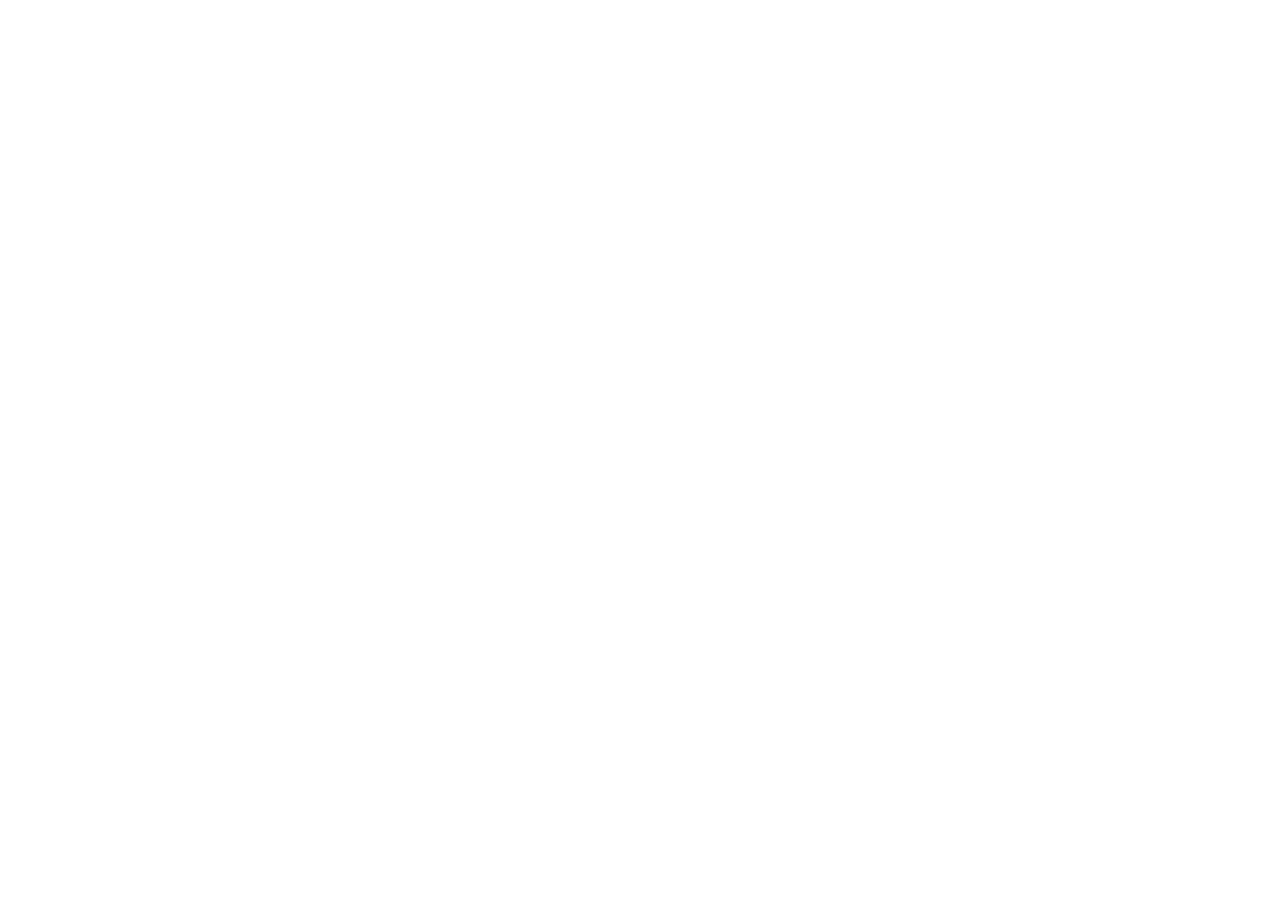
==== index.html @ 39f7f19e "Movido para a raiz - index.html" ====
<!DOCTYPE html>
<html lang="pt-BR">
<head>
    <meta charset="UTF-8">
    <meta http-equiv="X-UA-Compatible" content="IE=edge">
    <meta name="viewport" content="width=device-width, initial-scale=1.0">
    <link rel="preconnect" href="https://fonts.googleapis.com">
    <link rel="preconnect" href="https://fonts.gstatic.com" crossorigin>
    <link href="https://fonts.googleapis.com/css2?family=Roboto:wght@400;500;700&display=swap" rel="stylesheet">
    <link rel="stylesheet" href="./css/index.css"> 
    <script src="https://kit.fontawesome.com/25fb4a0d60.js" crossorigin="anonymous"></script>
    <title>Card Link</title>
</head>
<body>
    <div class="cards"></div>

    <script src="./js/index.js" type='module'></script>
</body>
</html>
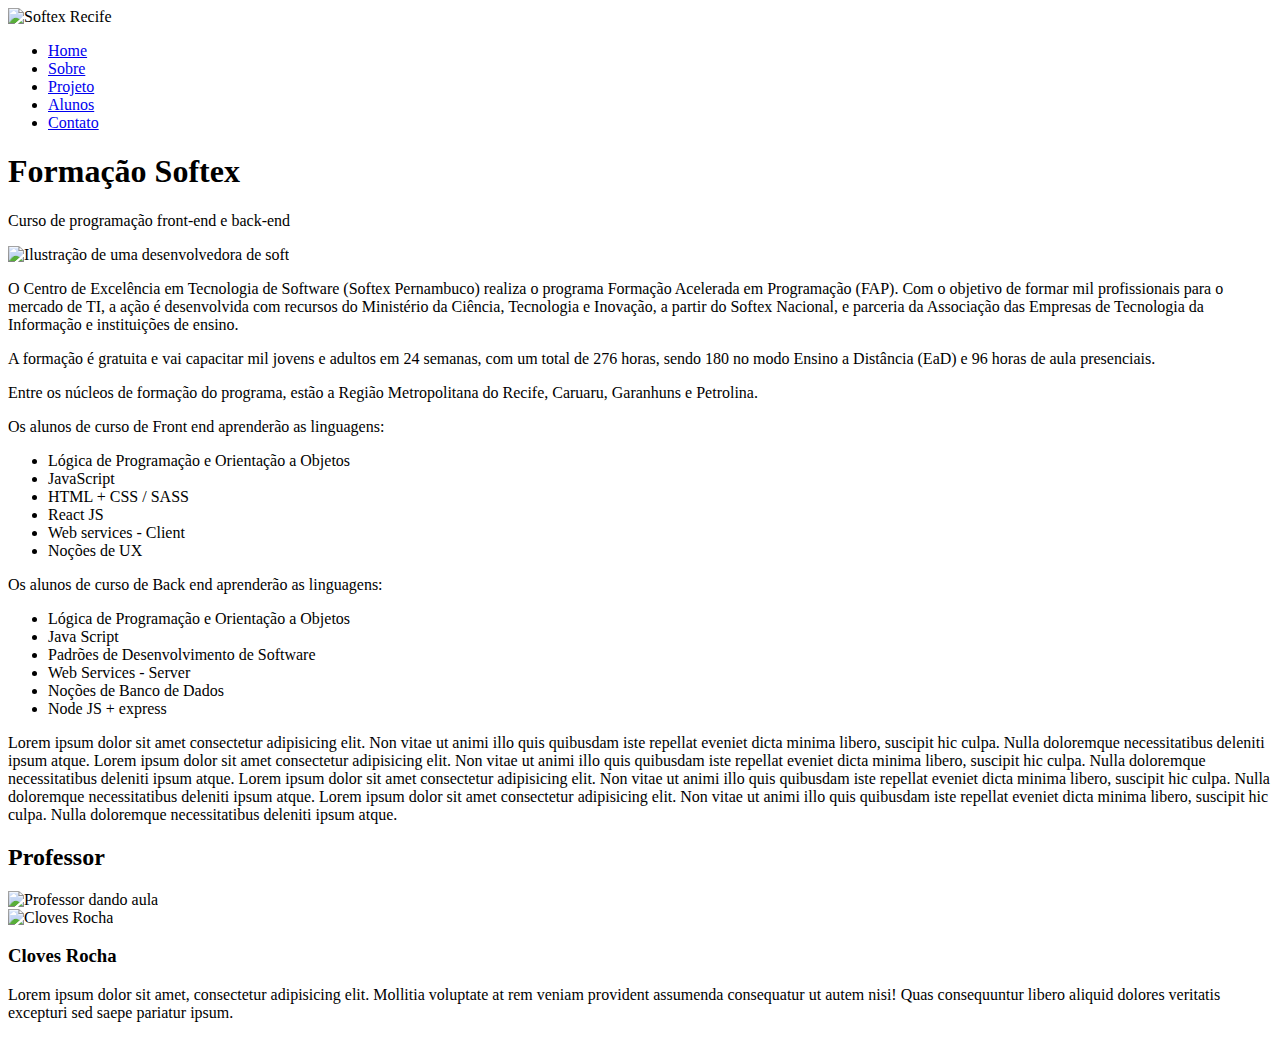
==== commit bc2d46a2: "Update index.html" ====
--- a/index.html
+++ b/index.html
@@ -1,19 +1,97 @@
 <!DOCTYPE html>
 <html lang="pt-BR">
 <head>
+    <link rel="preconnect" href="https://fonts.googleapis.com">
+    <link rel="preconnect" href="https://fonts.gstatic.com" crossorigin> 
     <meta charset="UTF-8">
     <meta http-equiv="X-UA-Compatible" content="IE=edge">
+    <link rel="shortcut icon" href="./assets/image/logo.png" type="image/png">
     <meta name="viewport" content="width=device-width, initial-scale=1.0">
-    <link rel="preconnect" href="https://fonts.googleapis.com">
-    <link rel="preconnect" href="https://fonts.gstatic.com" crossorigin>
-    <link href="https://fonts.googleapis.com/css2?family=Roboto:wght@400;500;700&display=swap" rel="stylesheet">
-    <link rel="stylesheet" href="./css/index.css"> 
+    <link href="https://fonts.googleapis.com/css2?family=Roboto:ital,wght@0,500;0,700;1,400&display=swap" rel="stylesheet">
+    <link rel="stylesheet" href="./assets/css/global.css">
+    <link rel="stylesheet" href="./assets/css/style.css">
     <script src="https://kit.fontawesome.com/25fb4a0d60.js" crossorigin="anonymous"></script>
-    <title>Card Link</title>
+    <title>Formação Softex</title>
 </head>
 <body>
-    <div class="cards"></div>
+    <div class="container">
+        <header>
+            <nav>
+                <img src="./assets/image/logo.png" alt="Softex Recife">   
+                <div class="links">
+                    <ul>
+                        <li><a href="#home">Home</a></li>
+                        <li><a href="#sobre">Sobre</a></li>
+                        <li><a href="#projeto">Projeto</a></li>
+                        <li><a href="/">Alunos</a></li>
+                        <li><a href="/">Contato</a></li>
+                    </ul>
+                </div>
+                <div class="toggle">
+                    <div class="toggle__burger"></div>
+                </div> 
+            </nav>    
+        </header>
 
-    <script src="./js/index.js" type='module'></script>
+        <main>
+            <article id="home">
+                <div class="text-home">
+                    <h1>Formação Softex</h1>
+                    <p>Curso de programação front-end e back-end</p>    
+                </div>
+                <img src="./assets/image/dev.svg" alt="Ilustração de uma desenvolvedora de soft">               
+            </article>
+
+            <article id="sobre">
+                <p>O Centro de Excelência em Tecnologia de Software (Softex Pernambuco) realiza o programa Formação Acelerada em Programação (FAP). Com o objetivo de formar mil profissionais para o mercado de TI, a ação é desenvolvida com recursos do Ministério da Ciência, Tecnologia e Inovação, a partir do Softex Nacional, e parceria da Associação das Empresas de Tecnologia da Informação e instituições de ensino.</p>
+                <p>A formação é gratuita e vai capacitar mil jovens e adultos em 24 semanas, com um total de 276 horas, sendo 180 no modo Ensino a Distância (EaD) e 96 horas de aula presenciais.</p>
+                <p>Entre os núcleos de formação do programa, estão a Região Metropolitana do Recife, Caruaru, Garanhuns e Petrolina.</p>
+
+                <p>Os alunos de curso de Front end aprenderão as linguagens:</p>
+                <ul>
+                    <li>Lógica de Programação e Orientação a Objetos</li>
+                    <li>JavaScript</li>
+                    <li>HTML + CSS / SASS</li>
+                    <li>React JS</li>
+                    <li>Web services - Client</li>
+                    <li>Noções de UX</li>
+                </ul>
+
+                <p>Os alunos de curso de Back end aprenderão as linguagens:</p>
+                <ul>
+                    <li>Lógica de Programação e Orientação a Objetos</li>
+                    <li>Java Script</li>
+                    <li>Padrões de Desenvolvimento de Software</li>
+                    <li>Web Services - Server</li>
+                    <li>Noções de Banco de Dados</li>
+                    <li>Node JS + express</li>
+                </ul>
+            </article>
+
+            <article id="projeto">
+                Lorem ipsum dolor sit amet consectetur adipisicing elit. Non vitae ut animi illo quis quibusdam iste repellat eveniet dicta minima libero, suscipit hic culpa. Nulla doloremque necessitatibus deleniti ipsum atque.
+                Lorem ipsum dolor sit amet consectetur adipisicing elit. Non vitae ut animi illo quis quibusdam iste repellat eveniet dicta minima libero, suscipit hic culpa. Nulla doloremque necessitatibus deleniti ipsum atque.
+                Lorem ipsum dolor sit amet consectetur adipisicing elit. Non vitae ut animi illo quis quibusdam iste repellat eveniet dicta minima libero, suscipit hic culpa. Nulla doloremque necessitatibus deleniti ipsum atque.
+                Lorem ipsum dolor sit amet consectetur adipisicing elit. Non vitae ut animi illo quis quibusdam iste repellat eveniet dicta minima libero, suscipit hic culpa. Nulla doloremque necessitatibus deleniti ipsum atque.
+            </article>
+
+            <article id="professor">
+                <h2>Professor</h2>
+                <div class="container-professor">
+                    <img src="./assets/image/teaching.svg" alt="Professor dando aula" class="img">
+                    <div class="bio-professor">                      
+                        <div class="info">
+                            <img src="https://github.com/clovesrocha.png" alt="Cloves Rocha">
+                            <h3>Cloves Rocha</h3> 
+                        </div>
+                        <p>Lorem ipsum dolor sit amet, consectetur adipisicing elit. Mollitia voluptate at rem veniam provident assumenda consequatur ut autem nisi! Quas consequuntur libero aliquid dolores veritatis excepturi sed saepe pariatur ipsum.</p>
+                    </div>    
+                </div>
+            </article>
+        </main>
+    </div>
+    
+
+    <script src="./assets/js/index.js"></script>
 </body>
 </html>
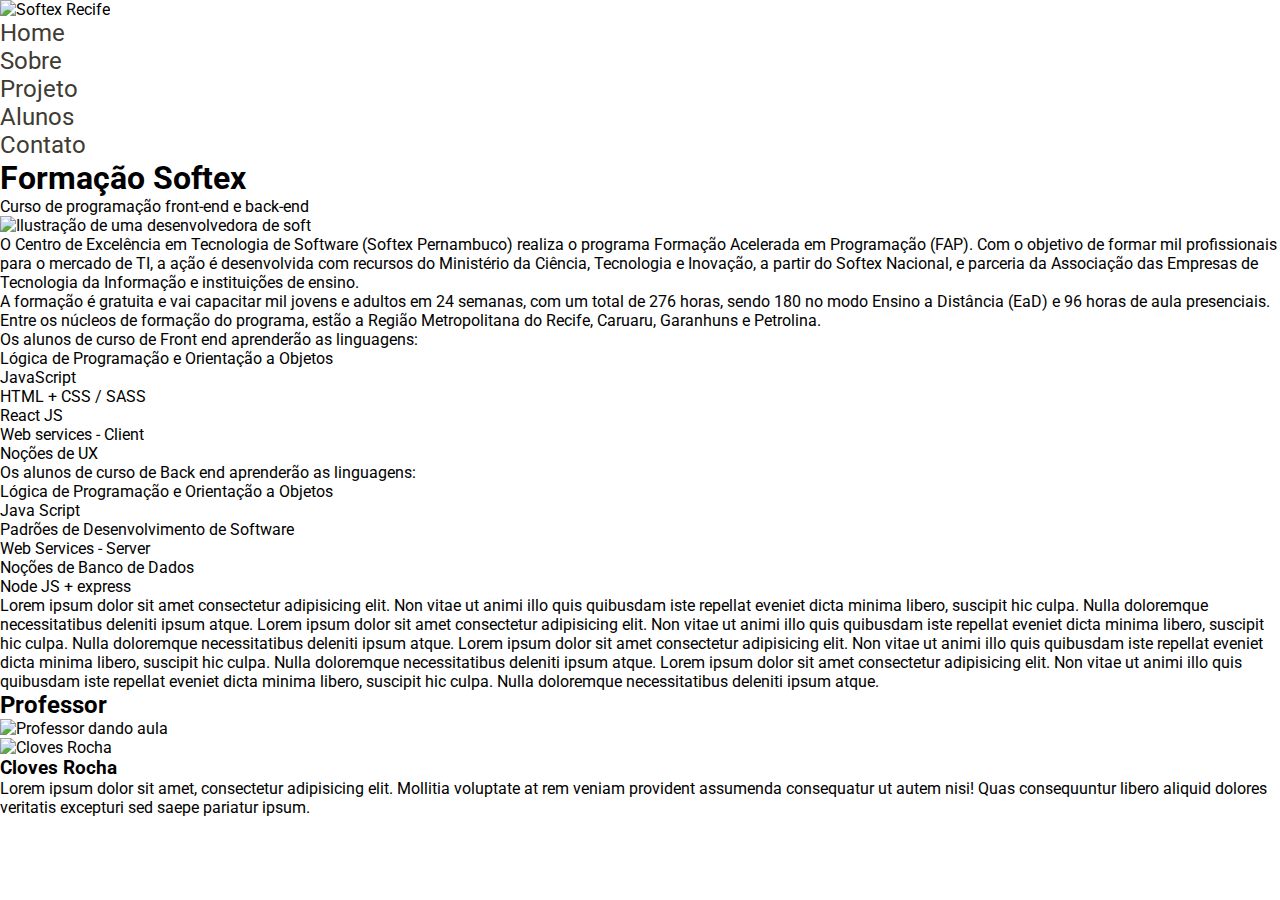
==== commit 904fee19: "Update index.html" ====
--- a/index.html
+++ b/index.html
@@ -1,15 +1,14 @@
 <!DOCTYPE html>
 <html lang="pt-BR">
 <head>
-    <link rel="preconnect" href="https://fonts.googleapis.com">
-    <link rel="preconnect" href="https://fonts.gstatic.com" crossorigin> 
     <meta charset="UTF-8">
     <meta http-equiv="X-UA-Compatible" content="IE=edge">
-    <link rel="shortcut icon" href="./assets/image/logo.png" type="image/png">
     <meta name="viewport" content="width=device-width, initial-scale=1.0">
-    <link href="https://fonts.googleapis.com/css2?family=Roboto:ital,wght@0,500;0,700;1,400&display=swap" rel="stylesheet">
-    <link rel="stylesheet" href="./assets/css/global.css">
-    <link rel="stylesheet" href="./assets/css/style.css">
+    <link rel="shortcut icon" href="./front//img/logo.png" type="image/x-icon">
+    <link rel="preconnect" href="https://fonts.googleapis.com">
+    <link rel="preconnect" href="https://fonts.gstatic.com" crossorigin>
+    <link href="https://fonts.googleapis.com/css2?family=Roboto:wght@400;500;700&display=swap" rel="stylesheet">
+    <link rel="stylesheet" href="./front/css/index.css"> 
     <script src="https://kit.fontawesome.com/25fb4a0d60.js" crossorigin="anonymous"></script>
     <title>Formação Softex</title>
 </head>
@@ -17,7 +16,7 @@
     <div class="container">
         <header>
             <nav>
-                <img src="./assets/image/logo.png" alt="Softex Recife">   
+                <img src="./front/img/logo.png" alt="Softex Recife">   
                 <div class="links">
                     <ul>
                         <li><a href="#home">Home</a></li>
@@ -39,7 +38,7 @@
                     <h1>Formação Softex</h1>
                     <p>Curso de programação front-end e back-end</p>    
                 </div>
-                <img src="./assets/image/dev.svg" alt="Ilustração de uma desenvolvedora de soft">               
+                <img src="./front/img/dev.svg" alt="Ilustração de uma desenvolvedora de soft">               
             </article>
 
             <article id="sobre">
@@ -78,7 +77,7 @@
             <article id="professor">
                 <h2>Professor</h2>
                 <div class="container-professor">
-                    <img src="./assets/image/teaching.svg" alt="Professor dando aula" class="img">
+                    <img src="./front/img/teaching.svg" alt="Professor dando aula" class="img">
                     <div class="bio-professor">                      
                         <div class="info">
                             <img src="https://github.com/clovesrocha.png" alt="Cloves Rocha">
@@ -89,9 +88,12 @@
                 </div>
             </article>
         </main>
+
+
+        <div class="cards"></div>
+
     </div>
-    
 
-    <script src="./assets/js/index.js"></script>
+    <script src="./front/js/index.js" type='module'></script>
 </body>
 </html>
--- a/front/css/index.css
+++ b/front/css/index.css
@@ -0,0 +1,87 @@
+:root {
+    --primary-color: #d3643b;
+    --title-color: #403b33;
+    --background-color: #cdcbc6;
+}
+
+* {
+    margin: 0;
+    padding: 0;
+    box-sizing: border-box;
+}
+
+body, button {
+    font-family: 'Roboto', sans-serif;
+}
+
+a {
+    text-decoration: none;
+}
+
+.cards {
+    display: flex;
+    align-items: center;
+    gap: 1rem;
+    flex-wrap: wrap;
+    padding: 2rem;
+}
+
+.card {
+    width: 300px;
+    height: 350px;
+    background: var(--background-color);
+    display: flex;
+    flex-direction: column;
+    align-items: center;
+    justify-content: center;
+    border-radius: 0.5rem;
+    text-align: center;
+}
+
+.card img {
+    width: 100px;
+    border-radius: 50%;
+    border: 3px solid var(--primary-color);
+}
+
+.card .card-text {
+    margin: 1rem 0;
+}
+
+.card-text h2 {
+    color: var(--title-color);
+    margin-bottom: 0.5rem;
+}
+
+.links {
+    display: flex;
+    align-items: center;
+    gap: 1rem;
+}
+
+.links a  {
+    color: var(--title-color);
+    font-size: 1.5rem;
+    transition: transform 0.4s;
+}
+
+.links a:hover {
+    transform: scale(1.2);
+}
+
+.btn-link {
+    padding: 1rem 2rem;
+    margin-top: 1rem;
+    border: 0;
+    border-radius: 0.5rem;
+    background-color: var(--primary-color);
+    color: #fff;
+    font-size: 1rem;
+    font-weight: 700;
+    cursor: pointer;
+    transition: filter 0.4s;
+}
+
+.btn-link:hover {
+    filter: brightness(1.2);
+}
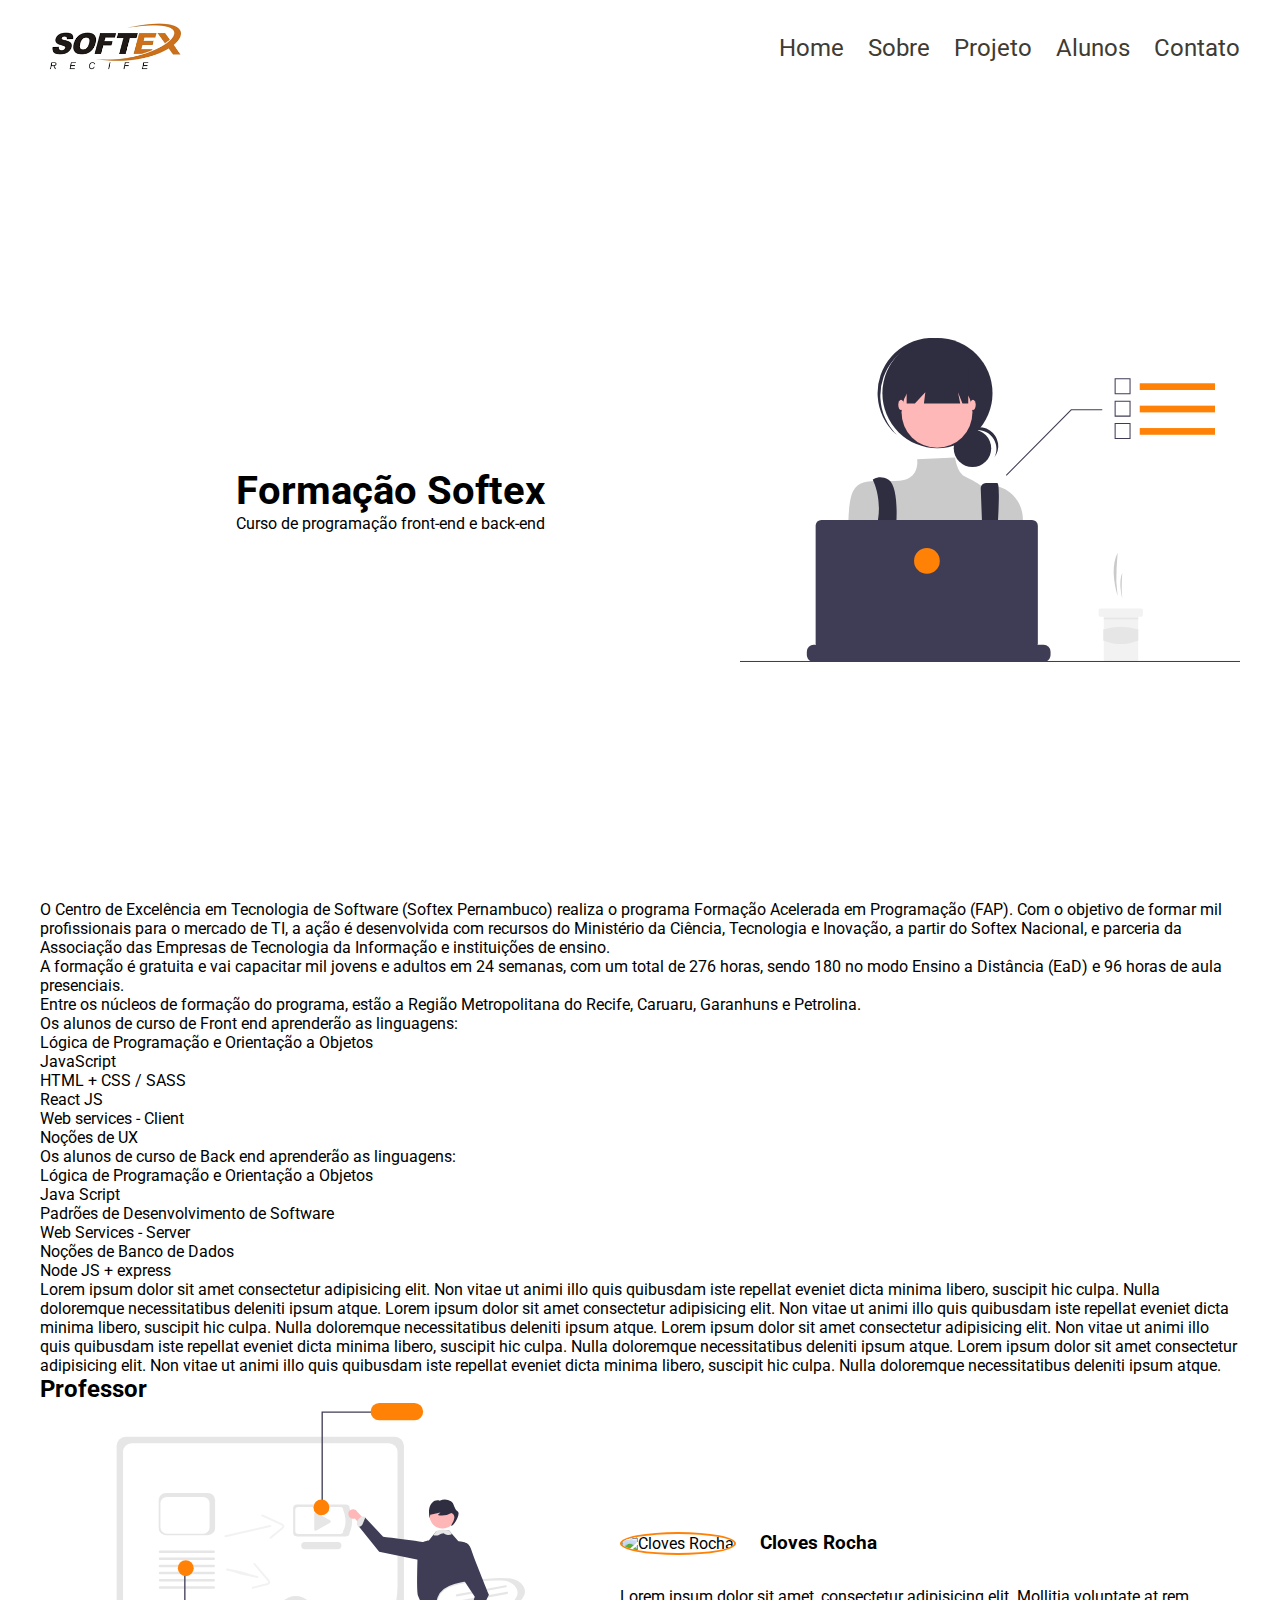
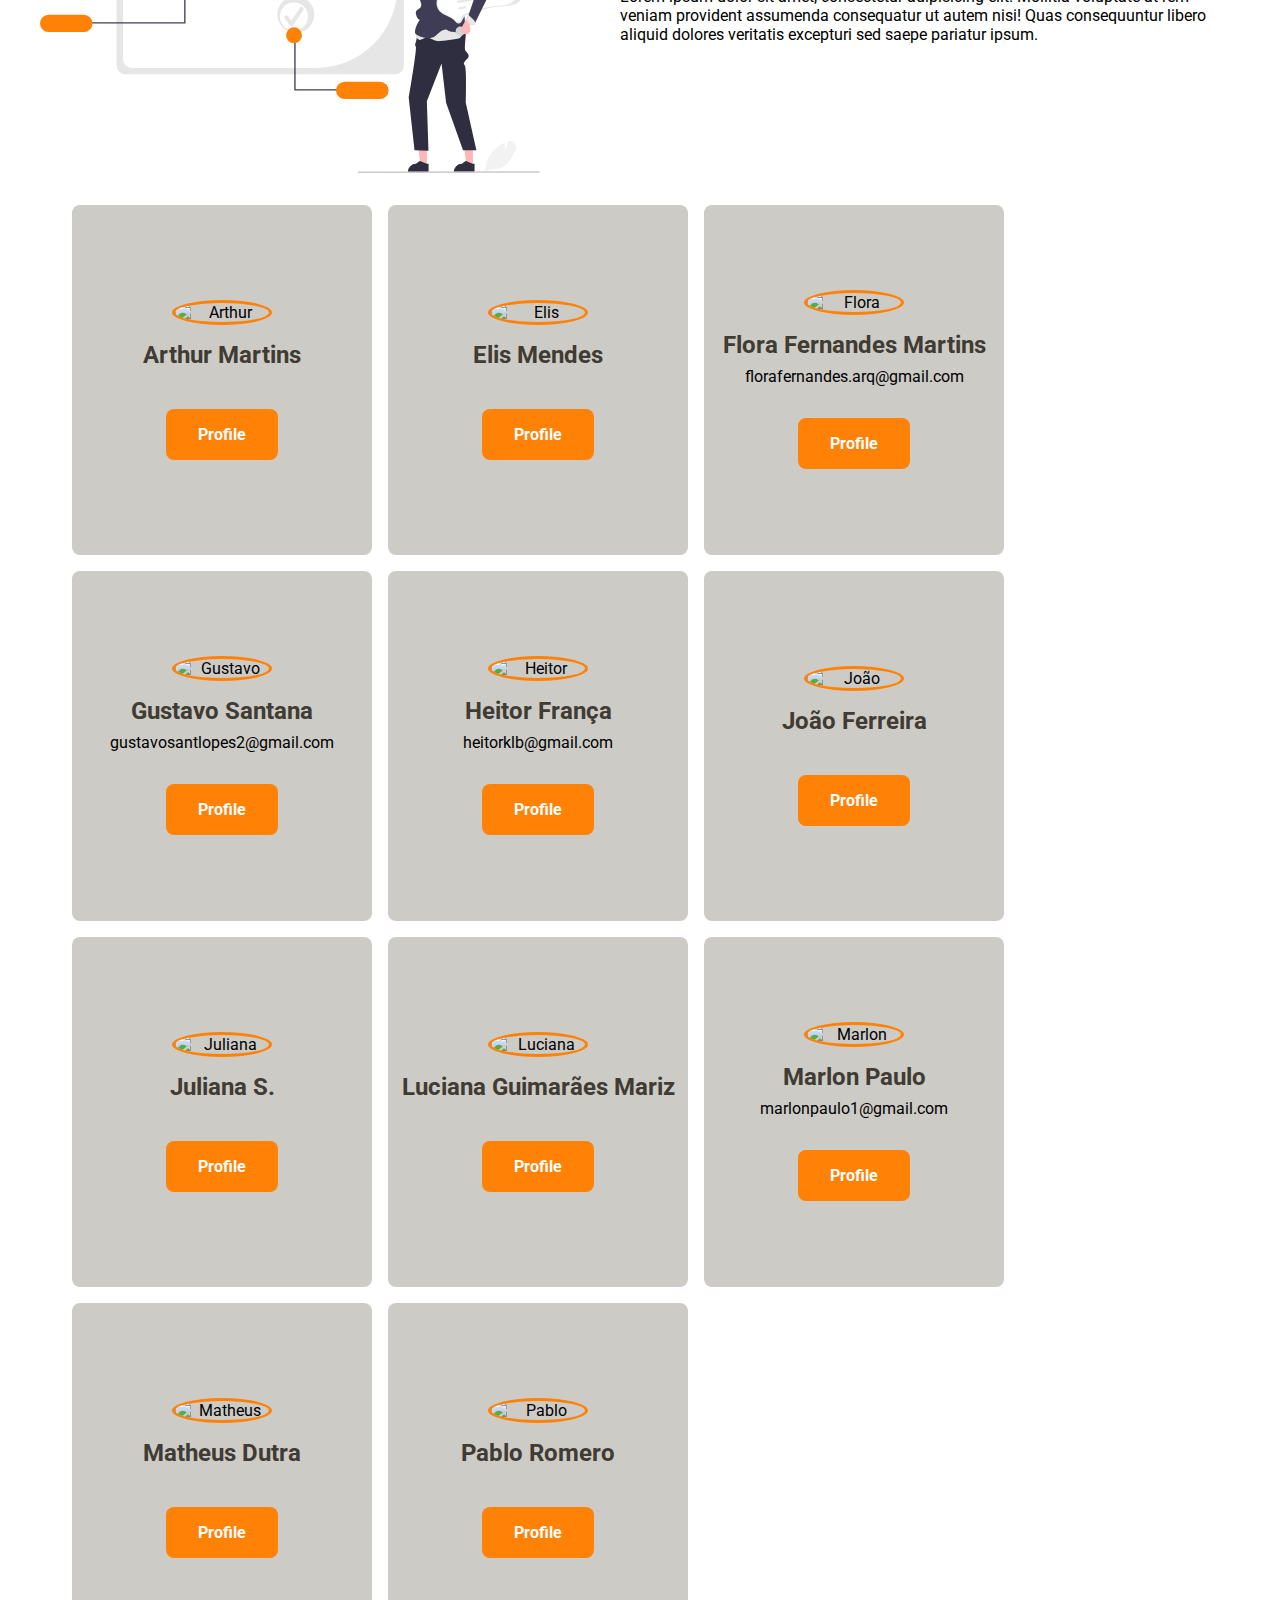
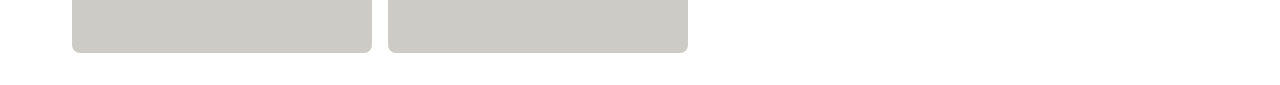
==== commit ea687260: "Update index.html" ====
--- a/index.html
+++ b/index.html
@@ -41,7 +41,7 @@
                 <img src="./front/img/dev.svg" alt="Ilustração de uma desenvolvedora de soft">               
             </article>
 
-            <article id="sobre">
+            <article id="Sobre">
                 <p>O Centro de Excelência em Tecnologia de Software (Softex Pernambuco) realiza o programa Formação Acelerada em Programação (FAP). Com o objetivo de formar mil profissionais para o mercado de TI, a ação é desenvolvida com recursos do Ministério da Ciência, Tecnologia e Inovação, a partir do Softex Nacional, e parceria da Associação das Empresas de Tecnologia da Informação e instituições de ensino.</p>
                 <p>A formação é gratuita e vai capacitar mil jovens e adultos em 24 semanas, com um total de 276 horas, sendo 180 no modo Ensino a Distância (EaD) e 96 horas de aula presenciais.</p>
                 <p>Entre os núcleos de formação do programa, estão a Região Metropolitana do Recife, Caruaru, Garanhuns e Petrolina.</p>
@@ -67,14 +67,14 @@
                 </ul>
             </article>
 
-            <article id="projeto">
+            <article id="Projeto">
                 Lorem ipsum dolor sit amet consectetur adipisicing elit. Non vitae ut animi illo quis quibusdam iste repellat eveniet dicta minima libero, suscipit hic culpa. Nulla doloremque necessitatibus deleniti ipsum atque.
                 Lorem ipsum dolor sit amet consectetur adipisicing elit. Non vitae ut animi illo quis quibusdam iste repellat eveniet dicta minima libero, suscipit hic culpa. Nulla doloremque necessitatibus deleniti ipsum atque.
                 Lorem ipsum dolor sit amet consectetur adipisicing elit. Non vitae ut animi illo quis quibusdam iste repellat eveniet dicta minima libero, suscipit hic culpa. Nulla doloremque necessitatibus deleniti ipsum atque.
                 Lorem ipsum dolor sit amet consectetur adipisicing elit. Non vitae ut animi illo quis quibusdam iste repellat eveniet dicta minima libero, suscipit hic culpa. Nulla doloremque necessitatibus deleniti ipsum atque.
             </article>
 
-            <article id="professor">
+            <article id="Professor">
                 <h2>Professor</h2>
                 <div class="container-professor">
                     <img src="./front/img/teaching.svg" alt="Professor dando aula" class="img">
--- a/front/css/index.css
+++ b/front/css/index.css
@@ -1,7 +1,12 @@
 :root {
-    --primary-color: #d3643b;
+    --primary-color: #ff8207;
     --title-color: #403b33;
     --background-color: #cdcbc6;
+
+    --text-color: #231d1e;
+    --background-color-nav: #fcfcfc;
+    --red: #880606;
+    --orange: #d53d0c;
 }
 
 * {
@@ -16,6 +21,10 @@
 
 a {
     text-decoration: none;
+}
+
+ul {
+    list-style: none;
 }
 
 .cards {
@@ -85,3 +94,219 @@
 .btn-link:hover {
     filter: brightness(1.2);
 }
+
+
+.container {
+    max-width: 1200px;
+    margin: 0 auto;
+}
+
+header {
+    height: 100px;
+    background-color: #fff;
+}
+
+nav {
+    display: flex;
+    align-items: center;
+    justify-content: space-between;
+    background-color: #fff;
+}
+
+nav img {
+    width: 150px;
+}
+
+.links ul {
+    display: flex;
+    align-items: center;
+    gap: 1.5rem;
+    font-size: 1.2rem;
+}
+
+.links ul li{
+    position: relative;
+    color: var(--text-color);
+    
+}
+
+.links ul li:before {
+    content: "";
+    position: absolute;
+    bottom: 0;
+    width: 100%;
+    height: 2px;
+    background-color: var(--primary-color);
+    transform: scaleX(0);
+    transition: transform ease-in-out 0.4s;
+}
+
+.links ul li:hover::before {
+    transform: scaleX(1);
+}
+
+.toggle {
+    position: relative;   
+    display: none;
+    place-content: center;
+    height: 0.8rem;
+    width: 20px;
+    cursor: pointer;
+    transition: all .5s ease-in-out;
+}
+
+.toggle__burger {
+    width: 15px;
+    height: 2px;
+    background-color: var(--text-color);
+    border-radius: 5px;
+    transition: all .5s ease-in-out;
+}
+
+.toggle__burger::before,
+.toggle__burger::after {
+    content: '';
+    position: absolute;
+    width: 15px;
+    height: 2px;
+    background: var(--text-color);
+    border-radius: 5px;
+    transition: all .5s ease-in-out;
+}
+
+.toggle__burger::before {
+    transform: translateY(-5px);
+}
+
+.toggle__burger::after {
+    transform: translateY(5px);
+}
+
+.toggle.open .toggle__burger {
+    transform:  translateX(-50px);
+    background: transparent;
+    box-shadow: none;
+}
+
+.toggle.open .toggle__burger::before {
+    transform: rotate(45deg) translate(35px, -35px);
+}
+
+.toggle.open .toggle__burger::after {
+    transform: rotate(-45deg) translate(35px, 35px);
+}
+
+
+
+#home {
+    height: calc(100vh - 100px);
+    display: flex;
+    align-items: center;
+    justify-content: space-between;
+}
+
+#home .text-home {
+    width: 100%;
+    text-align: center;
+}
+
+#home .text-home h1 {
+    font-size: 2.5rem;
+}
+
+#home img {
+    width: 500px;
+}
+
+#sobre {
+    height: 100vh;
+}
+
+#projeto {
+    height: 100vh;
+}
+
+#sobre {
+    display: flex;
+    flex-direction: column;
+    justify-content: center;
+}
+
+#sobre p {
+    margin-bottom: 1rem;
+}
+
+#sobre ul {
+    list-style: initial;
+    margin-bottom: 1rem;
+}
+
+#professor {
+    min-height: 100vh;
+}
+
+#professor h2{
+    text-align: center;  
+    font-size: 2rem;
+    padding: 1.5rem 0;
+}
+
+.container-professor {
+    display: flex;
+    align-items: center;
+    gap: 5rem;
+}
+
+.container-professor .img {
+    width: 500px;
+}
+
+.container-professor .info {
+    display: flex;
+    align-items: center;
+    gap: 1.5rem;
+    padding-bottom: 2rem;
+}
+
+.container-professor .info img {
+    border-radius: 50%;
+    border: 2px solid var(--primary-color);
+}
+
+
+@media(max-width: 640px) {
+    nav {
+        position: fixed;
+        top: 0;
+        left: 0%;
+        width: 100%;
+        padding: 1rem;
+        z-index: 10;
+    }
+
+    .links ul {
+        display: none;
+    }
+
+    .toggle {
+        display: grid;
+    }
+    
+    .links ul.active {
+        position: fixed;
+        top: 7rem;
+        left: 0%;
+        background: var(--text-color);
+        height: 100vh;
+        width: 100%;
+        display: flex;
+        align-items: center;
+        justify-content: center;
+        flex-direction: column; 
+    }
+
+    .active li a {
+        color: white;
+        font-size: 2rem;
+    }
+}
